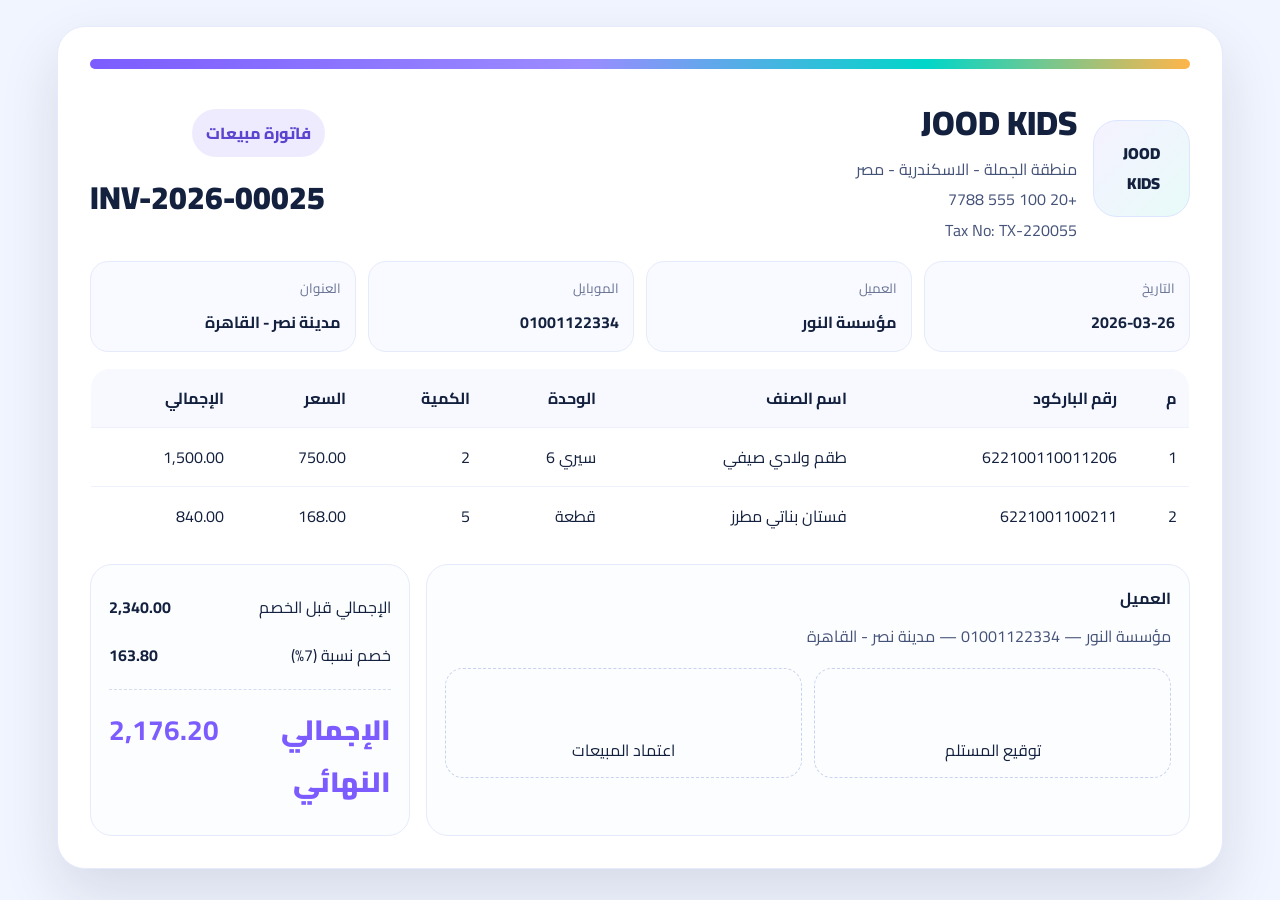
==== invoice-sample.html @ 229fbc8c "Add files via upload" ====
<!DOCTYPE html>
<html lang="ar" dir="rtl">
<head>
  <meta charset="UTF-8" />
  <meta name="viewport" content="width=device-width, initial-scale=1.0" />
  <title>JOOD KIDS Invoice Sample</title>
  <link rel="preconnect" href="https://fonts.googleapis.com" />
  <link rel="preconnect" href="https://fonts.gstatic.com" crossorigin />
  <link href="https://fonts.googleapis.com/css2?family=Cairo:wght@400;600;700;800;900&display=swap" rel="stylesheet" />
  <style>
    body{margin:0;padding:26px;background:#f1f5ff;font-family:"Cairo",Arial,sans-serif;color:#13203e}
    .sheet{max-width:1100px;margin:auto;background:#fff;border-radius:28px;padding:32px;border:1px solid #e6ebfb;box-shadow:0 25px 60px rgba(18,27,55,.12)}
    .strip{height:10px;border-radius:999px;background:linear-gradient(90deg,#7c5cff,#9b8cff 45%,#00d6c9 76%,#ffb54a);margin-bottom:22px}
    .head{display:grid;grid-template-columns:1fr auto;gap:18px;align-items:center;margin-bottom:16px}.brand{display:flex;align-items:center;gap:16px}.logo{width:95px;height:95px;border-radius:24px;background:linear-gradient(135deg,#f5f2ff,#e8fbf9);display:grid;place-items:center;font-weight:900;border:1px solid #dce6ff}.title{font-size:34px;font-weight:900;margin:0}.sub{line-height:1.9;color:#465379}.badge{display:inline-flex;padding:9px 14px;border-radius:999px;background:rgba(124,92,255,.12);color:#5b44d0;font-weight:800}.chips{display:grid;grid-template-columns:repeat(4,1fr);gap:12px;margin:16px 0}.chip{padding:14px;border-radius:18px;background:#f8faff;border:1px solid #e6ebfb}.chip small{display:block;color:#6a7394;margin-bottom:6px}
    table{width:100%;border-collapse:collapse;border:1px solid #e6ebfb;border-radius:20px;overflow:hidden}th,td{padding:14px 12px;border-bottom:1px solid #edf1fc;text-align:right}th{background:#f7f9ff}.foot{display:grid;grid-template-columns:1fr 320px;gap:16px;margin-top:18px}.box{padding:18px;border-radius:22px;border:1px solid #e6ebfb;background:#fcfdff}.line{display:flex;justify-content:space-between;padding:9px 0}.grand{border-top:1px dashed #d6dcef;padding-top:14px;margin-top:10px;font-size:28px;font-weight:900;color:#7c5cff}.signs{display:grid;grid-template-columns:1fr 1fr;gap:12px;margin-top:16px}.sign{min-height:84px;border:1px dashed #cad2ef;border-radius:18px;display:flex;align-items:flex-end;justify-content:center;padding:12px}
    @media (max-width:900px){.head,.chips,.foot{grid-template-columns:1fr}}
  </style>
</head>
<body>
  <div class="sheet">
    <div class="strip"></div>
    <div class="head">
      <div class="brand">
        <div class="logo">JOOD<br>KIDS</div>
        <div>
          <h1 class="title">JOOD KIDS</h1>
          <div class="sub">منطقة الجملة - الاسكندرية - مصر<br>+20 100 555 7788<br>Tax No: TX-220055</div>
        </div>
      </div>
      <div>
        <span class="badge">فاتورة مبيعات</span>
        <div style="margin-top:10px;font-size:32px;font-weight:900">INV-2026-00025</div>
      </div>
    </div>
    <div class="chips">
      <div class="chip"><small>التاريخ</small><strong>2026-03-26</strong></div>
      <div class="chip"><small>العميل</small><strong>مؤسسة النور</strong></div>
      <div class="chip"><small>الموبايل</small><strong>01001122334</strong></div>
      <div class="chip"><small>العنوان</small><strong>مدينة نصر - القاهرة</strong></div>
    </div>
    <table>
      <thead><tr><th>م</th><th>رقم الباركود</th><th>اسم الصنف</th><th>الوحدة</th><th>الكمية</th><th>السعر</th><th>الإجمالي</th></tr></thead>
      <tbody>
        <tr><td>1</td><td>622100110011206</td><td>طقم ولادي صيفي</td><td>سيري 6</td><td>2</td><td>750.00</td><td>1,500.00</td></tr>
        <tr><td>2</td><td>6221001100211</td><td>فستان بناتي مطرز</td><td>قطعة</td><td>5</td><td>168.00</td><td>840.00</td></tr>
      </tbody>
    </table>
    <div class="foot">
      <div class="box">
        <strong>العميل</strong>
        <div style="margin-top:8px;line-height:1.9;color:#465379">مؤسسة النور — 01001122334 — مدينة نصر - القاهرة</div>
        <div class="signs"><div class="sign">توقيع المستلم</div><div class="sign">اعتماد المبيعات</div></div>
      </div>
      <div class="box">
        <div class="line"><span>الإجمالي قبل الخصم</span><strong>2,340.00</strong></div>
        <div class="line"><span>خصم نسبة (7%)</span><strong>163.80</strong></div>
        <div class="line grand"><span>الإجمالي النهائي</span><strong>2,176.20</strong></div>
      </div>
    </div>
  </div>
</body>
</html>
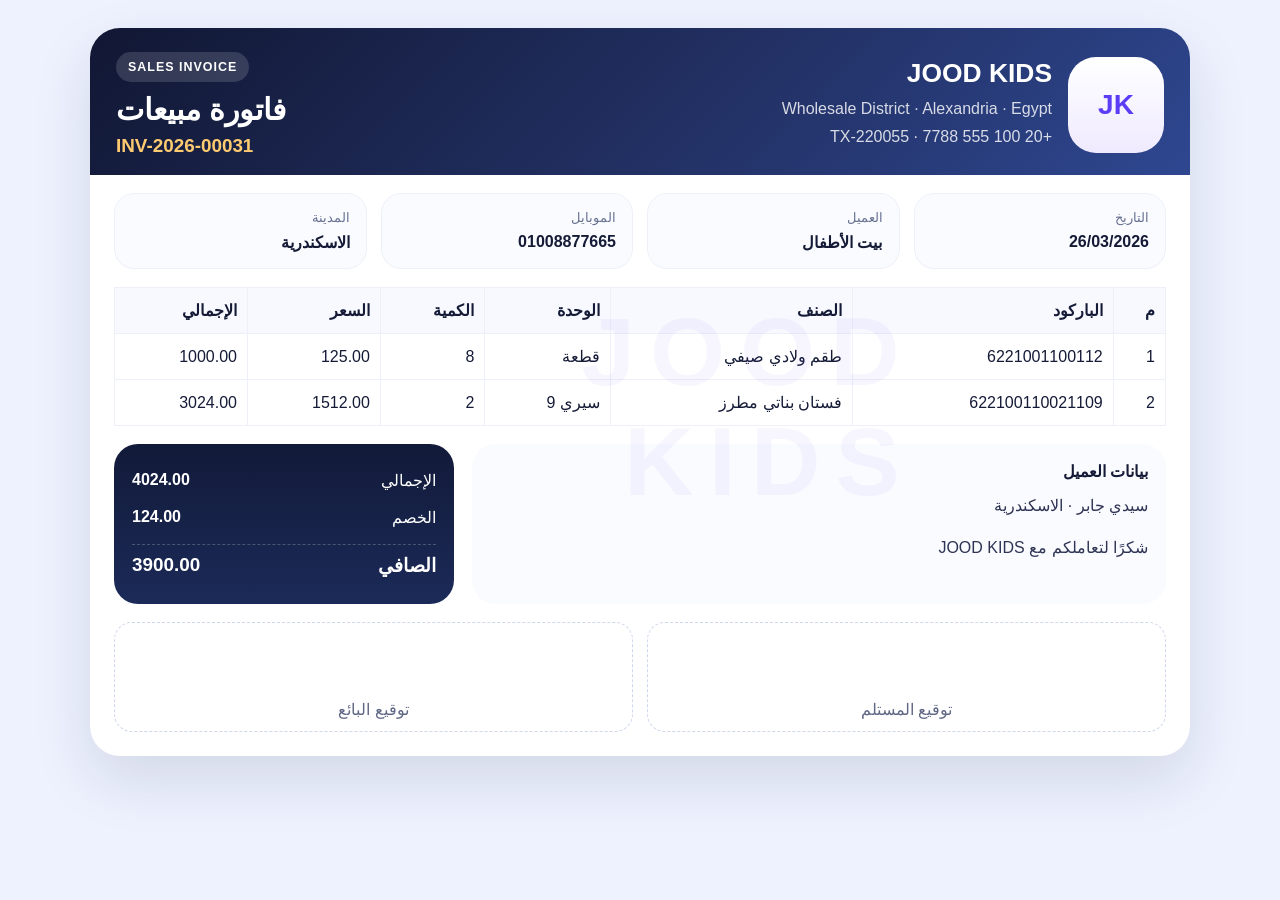
==== commit 5407d7e0: "Add files via upload" ====
--- a/invoice-sample.html
+++ b/invoice-sample.html
@@ -4,58 +4,89 @@
   <meta charset="UTF-8" />
   <meta name="viewport" content="width=device-width, initial-scale=1.0" />
   <title>JOOD KIDS Invoice Sample</title>
-  <link rel="preconnect" href="https://fonts.googleapis.com" />
-  <link rel="preconnect" href="https://fonts.gstatic.com" crossorigin />
-  <link href="https://fonts.googleapis.com/css2?family=Cairo:wght@400;600;700;800;900&display=swap" rel="stylesheet" />
   <style>
-    body{margin:0;padding:26px;background:#f1f5ff;font-family:"Cairo",Arial,sans-serif;color:#13203e}
-    .sheet{max-width:1100px;margin:auto;background:#fff;border-radius:28px;padding:32px;border:1px solid #e6ebfb;box-shadow:0 25px 60px rgba(18,27,55,.12)}
-    .strip{height:10px;border-radius:999px;background:linear-gradient(90deg,#7c5cff,#9b8cff 45%,#00d6c9 76%,#ffb54a);margin-bottom:22px}
-    .head{display:grid;grid-template-columns:1fr auto;gap:18px;align-items:center;margin-bottom:16px}.brand{display:flex;align-items:center;gap:16px}.logo{width:95px;height:95px;border-radius:24px;background:linear-gradient(135deg,#f5f2ff,#e8fbf9);display:grid;place-items:center;font-weight:900;border:1px solid #dce6ff}.title{font-size:34px;font-weight:900;margin:0}.sub{line-height:1.9;color:#465379}.badge{display:inline-flex;padding:9px 14px;border-radius:999px;background:rgba(124,92,255,.12);color:#5b44d0;font-weight:800}.chips{display:grid;grid-template-columns:repeat(4,1fr);gap:12px;margin:16px 0}.chip{padding:14px;border-radius:18px;background:#f8faff;border:1px solid #e6ebfb}.chip small{display:block;color:#6a7394;margin-bottom:6px}
-    table{width:100%;border-collapse:collapse;border:1px solid #e6ebfb;border-radius:20px;overflow:hidden}th,td{padding:14px 12px;border-bottom:1px solid #edf1fc;text-align:right}th{background:#f7f9ff}.foot{display:grid;grid-template-columns:1fr 320px;gap:16px;margin-top:18px}.box{padding:18px;border-radius:22px;border:1px solid #e6ebfb;background:#fcfdff}.line{display:flex;justify-content:space-between;padding:9px 0}.grand{border-top:1px dashed #d6dcef;padding-top:14px;margin-top:10px;font-size:28px;font-weight:900;color:#7c5cff}.signs{display:grid;grid-template-columns:1fr 1fr;gap:12px;margin-top:16px}.sign{min-height:84px;border:1px dashed #cad2ef;border-radius:18px;display:flex;align-items:flex-end;justify-content:center;padding:12px}
-    @media (max-width:900px){.head,.chips,.foot{grid-template-columns:1fr}}
+    body{margin:0;padding:28px;background:#eef2ff;font-family:Inter,"Segoe UI",Tahoma,Arial,sans-serif;color:#151b37}
+    .sheet{max-width:1100px;margin:0 auto;background:#fff;border-radius:30px;overflow:hidden;box-shadow:0 24px 60px rgba(17,24,57,.12);position:relative}
+    .watermark{position:absolute;left:50%;top:52%;transform:translate(-50%,-50%);font-size:96px;font-weight:900;color:rgba(91,61,245,.05);letter-spacing:.16em}
+    .banner{padding:24px 26px 18px;background:linear-gradient(135deg,#111733,#223063 55%,#2e4790);color:#fff}
+    .top{display:flex;justify-content:space-between;gap:16px;align-items:center}
+    .brand{display:flex;gap:16px;align-items:center}
+    .logo{width:96px;height:96px;border-radius:28px;background:linear-gradient(180deg,#fff,#efeaff);display:grid;place-items:center;font-size:28px;font-weight:900;color:#5b3df5}
+    .side{text-align:left}
+    .label{display:inline-flex;padding:8px 12px;border-radius:999px;background:rgba(255,255,255,.14);color:#fff;font-size:.78rem;font-weight:900;letter-spacing:.08em;text-transform:uppercase}
+    .number{font-size:1.18rem;font-weight:900;color:#ffcb70;margin-top:8px}
+    .meta{display:grid;grid-template-columns:repeat(4,1fr);gap:14px;padding:18px 24px 0}
+    .card{padding:16px;border-radius:20px;background:#fafbff;border:1px solid #edf0f8}
+    .card small{display:block;color:#657090;margin-bottom:8px}
+    .table-wrap{padding:18px 24px 0}
+    table{width:100%;border-collapse:collapse}
+    th,td{padding:13px 10px;border:1px solid #edf0f8;text-align:right}
+    th{background:#f7f9ff}
+    .footer{display:grid;grid-template-columns:1fr 340px;gap:18px;padding:18px 24px 0}
+    .note,.summary{border-radius:24px;padding:18px}
+    .note{background:#fafbff}
+    .summary{background:linear-gradient(180deg,#121a39,#1b2a58);color:#fff}
+    .summary div{display:flex;justify-content:space-between;padding:9px 0}
+    .grand{border-top:1px dashed rgba(255,255,255,.22);padding-top:12px;margin-top:8px;font-size:1.18rem;font-weight:900}
+    .signs{display:grid;grid-template-columns:1fr 1fr;gap:14px;padding:18px 24px 24px}
+    .sign{height:84px;border:1px dashed #cfd6ee;border-radius:18px;display:flex;align-items:flex-end;justify-content:center;padding:12px;background:#fff;color:#5f6784}
+    @media (max-width:760px){.top,.footer,.meta,.signs{grid-template-columns:1fr;display:grid}.side{text-align:right}}
   </style>
 </head>
 <body>
   <div class="sheet">
-    <div class="strip"></div>
-    <div class="head">
-      <div class="brand">
-        <div class="logo">JOOD<br>KIDS</div>
-        <div>
-          <h1 class="title">JOOD KIDS</h1>
-          <div class="sub">منطقة الجملة - الاسكندرية - مصر<br>+20 100 555 7788<br>Tax No: TX-220055</div>
+    <div class="watermark">JOOD KIDS</div>
+    <div class="banner">
+      <div class="top">
+        <div class="brand">
+          <div class="logo">JK</div>
+          <div>
+            <h2 style="margin:0 0 6px;font-size:1.65rem">JOOD KIDS</h2>
+            <div style="line-height:1.75;color:rgba(255,255,255,.82)">Wholesale District · Alexandria · Egypt</div>
+            <div style="line-height:1.75;color:rgba(255,255,255,.82)">+20 100 555 7788 · TX-220055</div>
+          </div>
+        </div>
+        <div class="side">
+          <div class="label">Sales Invoice</div>
+          <h3 style="margin:10px 0 8px;font-size:1.9rem">فاتورة مبيعات</h3>
+          <div class="number">INV-2026-00031</div>
         </div>
       </div>
-      <div>
-        <span class="badge">فاتورة مبيعات</span>
-        <div style="margin-top:10px;font-size:32px;font-weight:900">INV-2026-00025</div>
+    </div>
+
+    <div class="meta">
+      <div class="card"><small>التاريخ</small><strong>26/03/2026</strong></div>
+      <div class="card"><small>العميل</small><strong>بيت الأطفال</strong></div>
+      <div class="card"><small>الموبايل</small><strong>01008877665</strong></div>
+      <div class="card"><small>المدينة</small><strong>الاسكندرية</strong></div>
+    </div>
+
+    <div class="table-wrap">
+      <table>
+        <thead><tr><th>م</th><th>الباركود</th><th>الصنف</th><th>الوحدة</th><th>الكمية</th><th>السعر</th><th>الإجمالي</th></tr></thead>
+        <tbody>
+          <tr><td>1</td><td>6221001100112</td><td>طقم ولادي صيفي</td><td>قطعة</td><td>8</td><td>125.00</td><td>1000.00</td></tr>
+          <tr><td>2</td><td>622100110021109</td><td>فستان بناتي مطرز</td><td>سيري 9</td><td>2</td><td>1512.00</td><td>3024.00</td></tr>
+        </tbody>
+      </table>
+    </div>
+
+    <div class="footer">
+      <div class="note">
+        <h4 style="margin:0 0 10px;font-size:1rem">بيانات العميل</h4>
+        <p style="margin:0;line-height:1.9;color:#2e3454">سيدي جابر · الاسكندرية</p>
+        <p style="margin:12px 0 0;line-height:1.9;color:#2e3454">شكرًا لتعاملكم مع JOOD KIDS</p>
+      </div>
+      <div class="summary">
+        <div><span>الإجمالي</span><strong>4024.00</strong></div>
+        <div><span>الخصم</span><strong>124.00</strong></div>
+        <div class="grand"><span>الصافي</span><strong>3900.00</strong></div>
       </div>
     </div>
-    <div class="chips">
-      <div class="chip"><small>التاريخ</small><strong>2026-03-26</strong></div>
-      <div class="chip"><small>العميل</small><strong>مؤسسة النور</strong></div>
-      <div class="chip"><small>الموبايل</small><strong>01001122334</strong></div>
-      <div class="chip"><small>العنوان</small><strong>مدينة نصر - القاهرة</strong></div>
-    </div>
-    <table>
-      <thead><tr><th>م</th><th>رقم الباركود</th><th>اسم الصنف</th><th>الوحدة</th><th>الكمية</th><th>السعر</th><th>الإجمالي</th></tr></thead>
-      <tbody>
-        <tr><td>1</td><td>622100110011206</td><td>طقم ولادي صيفي</td><td>سيري 6</td><td>2</td><td>750.00</td><td>1,500.00</td></tr>
-        <tr><td>2</td><td>6221001100211</td><td>فستان بناتي مطرز</td><td>قطعة</td><td>5</td><td>168.00</td><td>840.00</td></tr>
-      </tbody>
-    </table>
-    <div class="foot">
-      <div class="box">
-        <strong>العميل</strong>
-        <div style="margin-top:8px;line-height:1.9;color:#465379">مؤسسة النور — 01001122334 — مدينة نصر - القاهرة</div>
-        <div class="signs"><div class="sign">توقيع المستلم</div><div class="sign">اعتماد المبيعات</div></div>
-      </div>
-      <div class="box">
-        <div class="line"><span>الإجمالي قبل الخصم</span><strong>2,340.00</strong></div>
-        <div class="line"><span>خصم نسبة (7%)</span><strong>163.80</strong></div>
-        <div class="line grand"><span>الإجمالي النهائي</span><strong>2,176.20</strong></div>
-      </div>
+
+    <div class="signs">
+      <div class="sign">توقيع المستلم</div>
+      <div class="sign">توقيع البائع</div>
     </div>
   </div>
 </body>
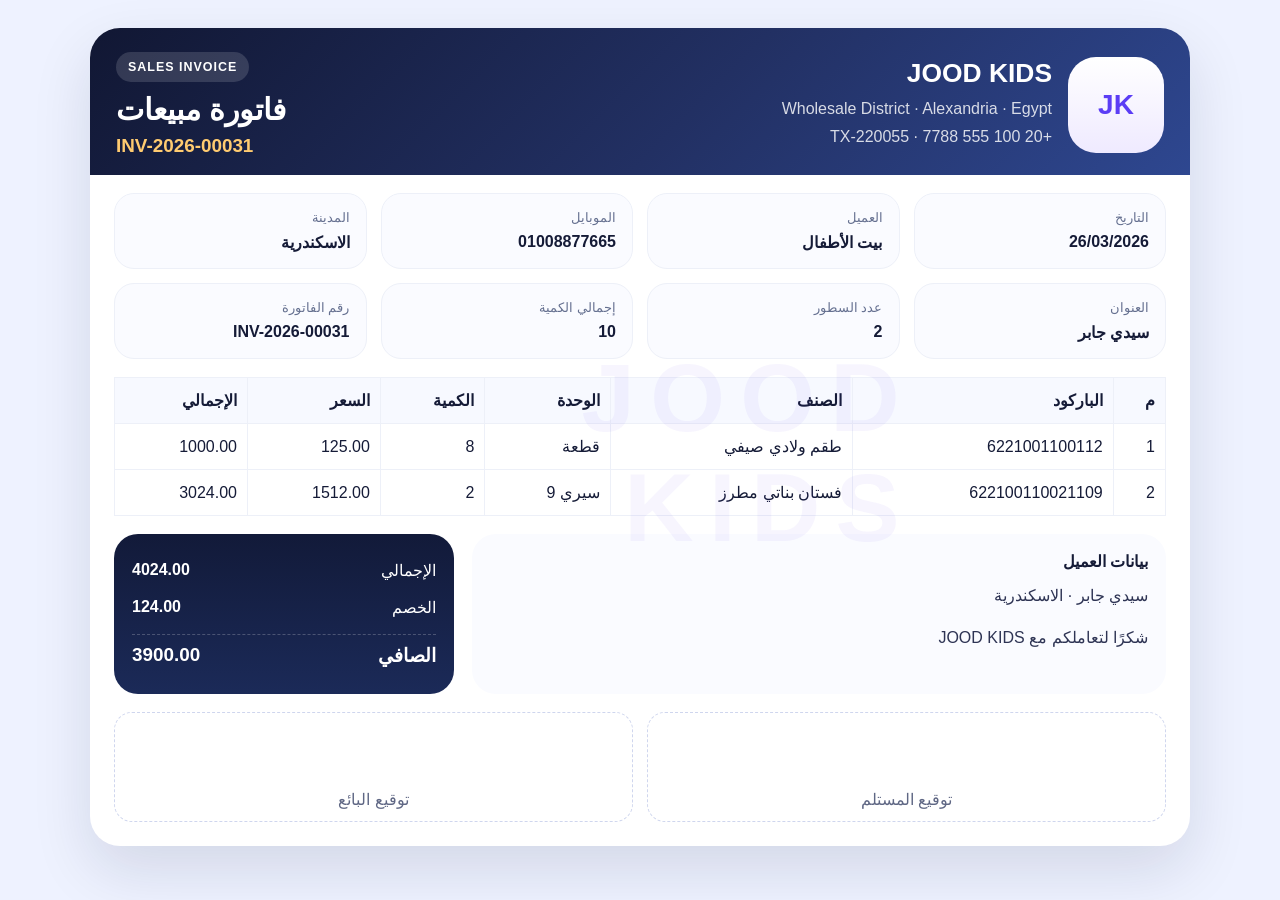
==== commit e77ec769: "Add files via upload" ====
--- a/invoice-sample.html
+++ b/invoice-sample.html
@@ -59,6 +59,10 @@
       <div class="card"><small>العميل</small><strong>بيت الأطفال</strong></div>
       <div class="card"><small>الموبايل</small><strong>01008877665</strong></div>
       <div class="card"><small>المدينة</small><strong>الاسكندرية</strong></div>
+      <div class="card"><small>العنوان</small><strong>سيدي جابر</strong></div>
+      <div class="card"><small>عدد السطور</small><strong>2</strong></div>
+      <div class="card"><small>إجمالي الكمية</small><strong>10</strong></div>
+      <div class="card"><small>رقم الفاتورة</small><strong>INV-2026-00031</strong></div>
     </div>
 
     <div class="table-wrap">
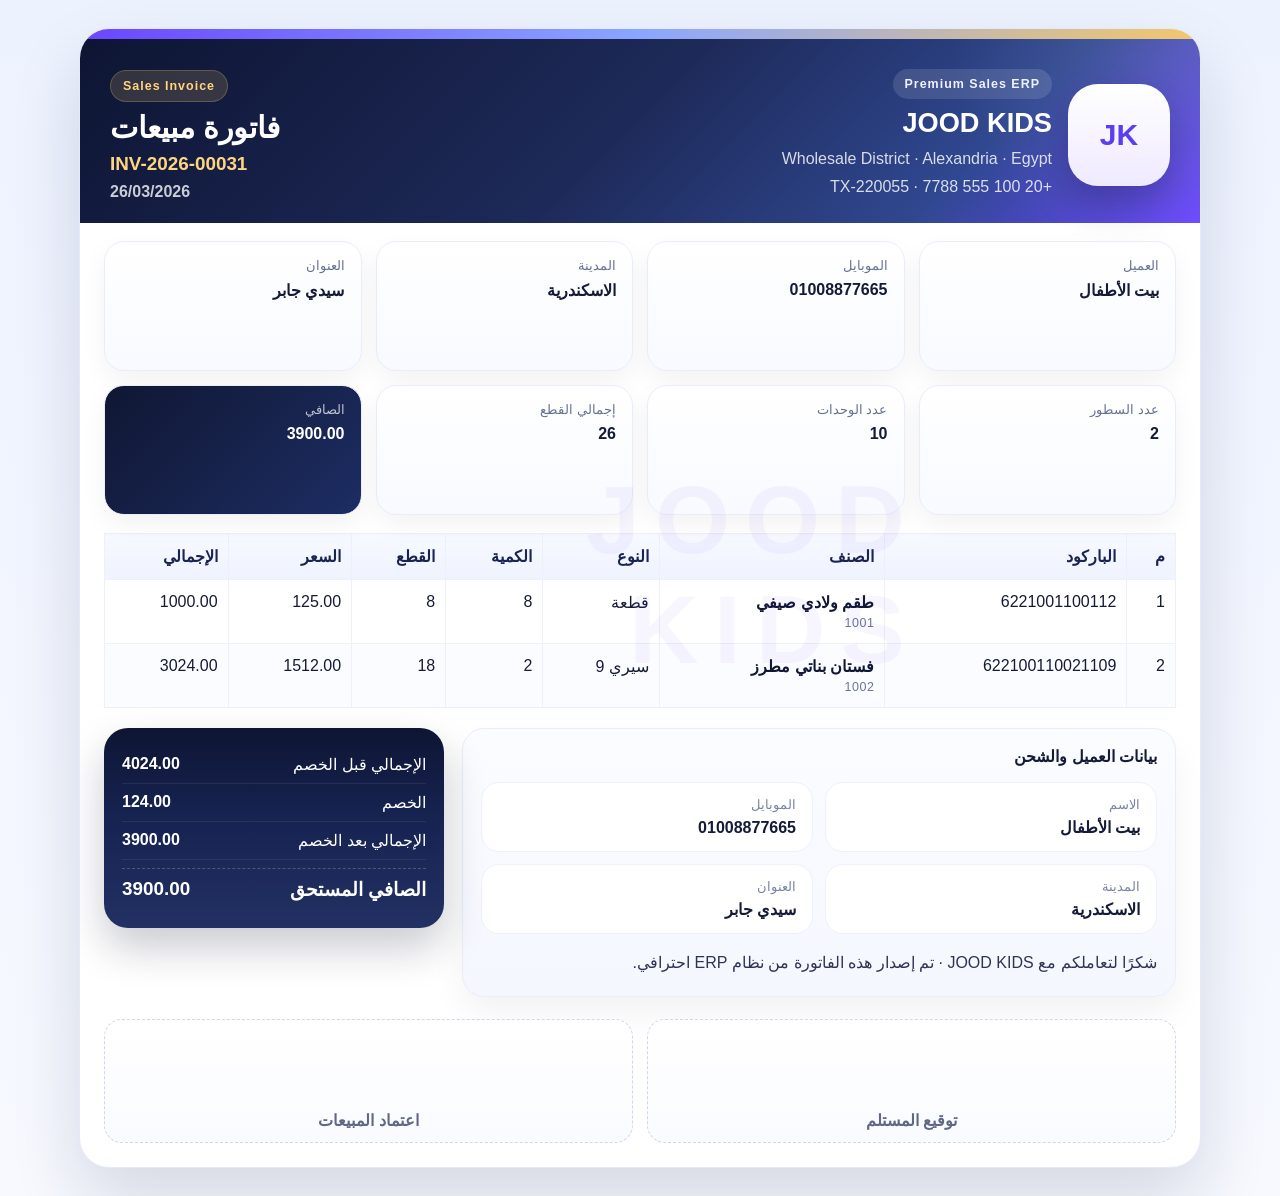
==== commit d83d2c04: "Add files via upload" ====
--- a/invoice-sample.html
+++ b/invoice-sample.html
@@ -3,94 +3,114 @@
 <head>
   <meta charset="UTF-8" />
   <meta name="viewport" content="width=device-width, initial-scale=1.0" />
-  <title>JOOD KIDS Invoice Sample</title>
+  <title>JOOD KIDS Premium Invoice Sample</title>
   <style>
-    body{margin:0;padding:28px;background:#eef2ff;font-family:Inter,"Segoe UI",Tahoma,Arial,sans-serif;color:#151b37}
-    .sheet{max-width:1100px;margin:0 auto;background:#fff;border-radius:30px;overflow:hidden;box-shadow:0 24px 60px rgba(17,24,57,.12);position:relative}
-    .watermark{position:absolute;left:50%;top:52%;transform:translate(-50%,-50%);font-size:96px;font-weight:900;color:rgba(91,61,245,.05);letter-spacing:.16em}
-    .banner{padding:24px 26px 18px;background:linear-gradient(135deg,#111733,#223063 55%,#2e4790);color:#fff}
+    body{margin:0;padding:28px;background:linear-gradient(180deg,#edf2ff,#f7f9ff);font-family:Inter,"Segoe UI",Tahoma,Arial,sans-serif;color:#151b37}
+    .sheet{max-width:1120px;margin:0 auto;background:#fff;border-radius:30px;overflow:hidden;box-shadow:0 32px 70px rgba(16,23,51,.14);position:relative;border:1px solid rgba(226,232,249,.9)}
+    .top-band{height:10px;background:linear-gradient(90deg,#6a46ff,#8aa6ff,#f3c76b)}
+    .watermark{position:absolute;left:50%;top:48%;transform:translate(-50%,-50%);font-size:96px;font-weight:900;color:rgba(91,61,245,.05);letter-spacing:.16em}
+    .banner{padding:30px 30px 22px;background:radial-gradient(circle at top right,rgba(255,255,255,.12),transparent 22%),linear-gradient(135deg,#0e1533,#1d2958 48%,#304891 78%,#6a46ff);color:#fff}
     .top{display:flex;justify-content:space-between;gap:16px;align-items:center}
     .brand{display:flex;gap:16px;align-items:center}
-    .logo{width:96px;height:96px;border-radius:28px;background:linear-gradient(180deg,#fff,#efeaff);display:grid;place-items:center;font-size:28px;font-weight:900;color:#5b3df5}
-    .side{text-align:left}
-    .label{display:inline-flex;padding:8px 12px;border-radius:999px;background:rgba(255,255,255,.14);color:#fff;font-size:.78rem;font-weight:900;letter-spacing:.08em;text-transform:uppercase}
-    .number{font-size:1.18rem;font-weight:900;color:#ffcb70;margin-top:8px}
+    .logo{width:102px;height:102px;border-radius:30px;background:linear-gradient(180deg,#fff,#efeaff);display:grid;place-items:center;font-size:30px;font-weight:900;color:#5b3df5;box-shadow:0 18px 36px rgba(10,16,38,.26)}
+    .label{display:inline-flex;padding:8px 12px;border-radius:999px;background:rgba(255,255,255,.12);color:#eef2ff;font-size:.78rem;font-weight:900;letter-spacing:.08em}
+    .gold-chip{background:rgba(243,199,107,.16);color:#ffd67f;border:1px solid rgba(255,214,127,.22)}
+    .side{display:grid;justify-items:end;gap:8px}
+    .number{font-size:1.18rem;font-weight:900;color:#ffd67f}
+    .side-date{color:rgba(255,255,255,.78);font-weight:700}
     .meta{display:grid;grid-template-columns:repeat(4,1fr);gap:14px;padding:18px 24px 0}
-    .card{padding:16px;border-radius:20px;background:#fafbff;border:1px solid #edf0f8}
+    .card{padding:16px;border-radius:20px;background:linear-gradient(180deg,#fff,#f8faff);border:1px solid #e8edf8;box-shadow:0 10px 26px rgba(12,18,40,.05);min-height:96px}
     .card small{display:block;color:#657090;margin-bottom:8px}
+    .highlight{background:linear-gradient(135deg,#101733,#1d2d63)!important;color:#fff}
+    .highlight small{color:rgba(255,255,255,.72)}
     .table-wrap{padding:18px 24px 0}
     table{width:100%;border-collapse:collapse}
-    th,td{padding:13px 10px;border:1px solid #edf0f8;text-align:right}
-    th{background:#f7f9ff}
-    .footer{display:grid;grid-template-columns:1fr 340px;gap:18px;padding:18px 24px 0}
-    .note,.summary{border-radius:24px;padding:18px}
-    .note{background:#fafbff}
-    .summary{background:linear-gradient(180deg,#121a39,#1b2a58);color:#fff}
-    .summary div{display:flex;justify-content:space-between;padding:9px 0}
+    th,td{padding:13px 10px;border:1px solid #edf0f8;text-align:right;vertical-align:top}
+    th{background:linear-gradient(180deg,#f7f9ff,#eff3ff);font-weight:900;color:#1a2452}
+    tbody tr:nth-child(even){background:#fbfcff}
+    .item-name{font-weight:900;color:#111733}
+    .item-sub{margin-top:4px;color:#6b7595;font-size:.78rem;letter-spacing:.04em}
+    .footer{display:grid;grid-template-columns:1fr 340px;gap:18px;padding:20px 24px 0;align-items:start}
+    .note{border-radius:22px;padding:18px;background:linear-gradient(180deg,#fbfcff,#f5f7ff);border:1px solid #e9edf8;box-shadow:0 18px 34px rgba(12,18,40,.05)}
+    .customer-grid{display:grid;grid-template-columns:repeat(2,1fr);gap:12px;margin-top:16px}
+    .customer-grid div{padding:14px 16px;border-radius:18px;background:#fff;border:1px solid #edf1fb;display:grid;gap:6px}
+    .customer-grid span{color:#7883a1;font-size:.82rem}
+    .summary{border-radius:24px;padding:18px;background:linear-gradient(180deg,#0e1533,#162250 42%,#223063);color:#fff;box-shadow:0 20px 40px rgba(16,23,51,.22)}
+    .summary div{display:flex;justify-content:space-between;padding:9px 0;border-bottom:1px solid rgba(255,255,255,.07)}
+    .summary div:last-child{border-bottom:none}
     .grand{border-top:1px dashed rgba(255,255,255,.22);padding-top:12px;margin-top:8px;font-size:1.18rem;font-weight:900}
-    .signs{display:grid;grid-template-columns:1fr 1fr;gap:14px;padding:18px 24px 24px}
-    .sign{height:84px;border:1px dashed #cfd6ee;border-radius:18px;display:flex;align-items:flex-end;justify-content:center;padding:12px;background:#fff;color:#5f6784}
-    @media (max-width:760px){.top,.footer,.meta,.signs{grid-template-columns:1fr;display:grid}.side{text-align:right}}
+    .signs{display:grid;grid-template-columns:1fr 1fr;gap:14px;padding:22px 24px 24px}
+    .sign{height:98px;border:1px dashed #cfd6ee;border-radius:18px;display:flex;align-items:flex-end;justify-content:center;padding:12px;background:linear-gradient(180deg,#fff,#fafbff);color:#5f6784;font-weight:800}
+    @media (max-width:760px){.top,.footer,.meta,.signs,.customer-grid{grid-template-columns:1fr;display:grid}.side{text-align:right;justify-items:start}}
   </style>
 </head>
 <body>
   <div class="sheet">
+    <div class="top-band"></div>
     <div class="watermark">JOOD KIDS</div>
     <div class="banner">
       <div class="top">
         <div class="brand">
           <div class="logo">JK</div>
           <div>
-            <h2 style="margin:0 0 6px;font-size:1.65rem">JOOD KIDS</h2>
+            <div class="label">Premium Sales ERP</div>
+            <h2 style="margin:8px 0 6px;font-size:1.7rem">JOOD KIDS</h2>
             <div style="line-height:1.75;color:rgba(255,255,255,.82)">Wholesale District · Alexandria · Egypt</div>
             <div style="line-height:1.75;color:rgba(255,255,255,.82)">+20 100 555 7788 · TX-220055</div>
           </div>
         </div>
         <div class="side">
-          <div class="label">Sales Invoice</div>
-          <h3 style="margin:10px 0 8px;font-size:1.9rem">فاتورة مبيعات</h3>
+          <div class="label gold-chip">Sales Invoice</div>
+          <h3 style="margin:0;font-size:1.9rem">فاتورة مبيعات</h3>
           <div class="number">INV-2026-00031</div>
+          <div class="side-date">26/03/2026</div>
         </div>
       </div>
     </div>
 
     <div class="meta">
-      <div class="card"><small>التاريخ</small><strong>26/03/2026</strong></div>
       <div class="card"><small>العميل</small><strong>بيت الأطفال</strong></div>
       <div class="card"><small>الموبايل</small><strong>01008877665</strong></div>
       <div class="card"><small>المدينة</small><strong>الاسكندرية</strong></div>
       <div class="card"><small>العنوان</small><strong>سيدي جابر</strong></div>
       <div class="card"><small>عدد السطور</small><strong>2</strong></div>
-      <div class="card"><small>إجمالي الكمية</small><strong>10</strong></div>
-      <div class="card"><small>رقم الفاتورة</small><strong>INV-2026-00031</strong></div>
+      <div class="card"><small>عدد الوحدات</small><strong>10</strong></div>
+      <div class="card"><small>إجمالي القطع</small><strong>26</strong></div>
+      <div class="card highlight"><small>الصافي</small><strong>3900.00</strong></div>
     </div>
 
     <div class="table-wrap">
       <table>
-        <thead><tr><th>م</th><th>الباركود</th><th>الصنف</th><th>الوحدة</th><th>الكمية</th><th>السعر</th><th>الإجمالي</th></tr></thead>
+        <thead><tr><th>م</th><th>الباركود</th><th>الصنف</th><th>النوع</th><th>الكمية</th><th>القطع</th><th>السعر</th><th>الإجمالي</th></tr></thead>
         <tbody>
-          <tr><td>1</td><td>6221001100112</td><td>طقم ولادي صيفي</td><td>قطعة</td><td>8</td><td>125.00</td><td>1000.00</td></tr>
-          <tr><td>2</td><td>622100110021109</td><td>فستان بناتي مطرز</td><td>سيري 9</td><td>2</td><td>1512.00</td><td>3024.00</td></tr>
+          <tr><td>1</td><td>6221001100112</td><td><div class="item-name">طقم ولادي صيفي</div><div class="item-sub">1001</div></td><td>قطعة</td><td>8</td><td>8</td><td>125.00</td><td>1000.00</td></tr>
+          <tr><td>2</td><td>622100110021109</td><td><div class="item-name">فستان بناتي مطرز</div><div class="item-sub">1002</div></td><td>سيري 9</td><td>2</td><td>18</td><td>1512.00</td><td>3024.00</td></tr>
         </tbody>
       </table>
     </div>
 
     <div class="footer">
       <div class="note">
-        <h4 style="margin:0 0 10px;font-size:1rem">بيانات العميل</h4>
-        <p style="margin:0;line-height:1.9;color:#2e3454">سيدي جابر · الاسكندرية</p>
-        <p style="margin:12px 0 0;line-height:1.9;color:#2e3454">شكرًا لتعاملكم مع JOOD KIDS</p>
+        <h4 style="margin:0 0 10px;font-size:1rem">بيانات العميل والشحن</h4>
+        <div class="customer-grid">
+          <div><span>الاسم</span><strong>بيت الأطفال</strong></div>
+          <div><span>الموبايل</span><strong>01008877665</strong></div>
+          <div><span>المدينة</span><strong>الاسكندرية</strong></div>
+          <div><span>العنوان</span><strong>سيدي جابر</strong></div>
+        </div>
+        <p style="margin:14px 0 0;line-height:1.9;color:#2e3454">شكرًا لتعاملكم مع JOOD KIDS · تم إصدار هذه الفاتورة من نظام ERP احترافي.</p>
       </div>
       <div class="summary">
-        <div><span>الإجمالي</span><strong>4024.00</strong></div>
+        <div><span>الإجمالي قبل الخصم</span><strong>4024.00</strong></div>
         <div><span>الخصم</span><strong>124.00</strong></div>
-        <div class="grand"><span>الصافي</span><strong>3900.00</strong></div>
+        <div><span>الإجمالي بعد الخصم</span><strong>3900.00</strong></div>
+        <div class="grand"><span>الصافي المستحق</span><strong>3900.00</strong></div>
       </div>
     </div>
 
     <div class="signs">
       <div class="sign">توقيع المستلم</div>
-      <div class="sign">توقيع البائع</div>
+      <div class="sign">اعتماد المبيعات</div>
     </div>
   </div>
 </body>
